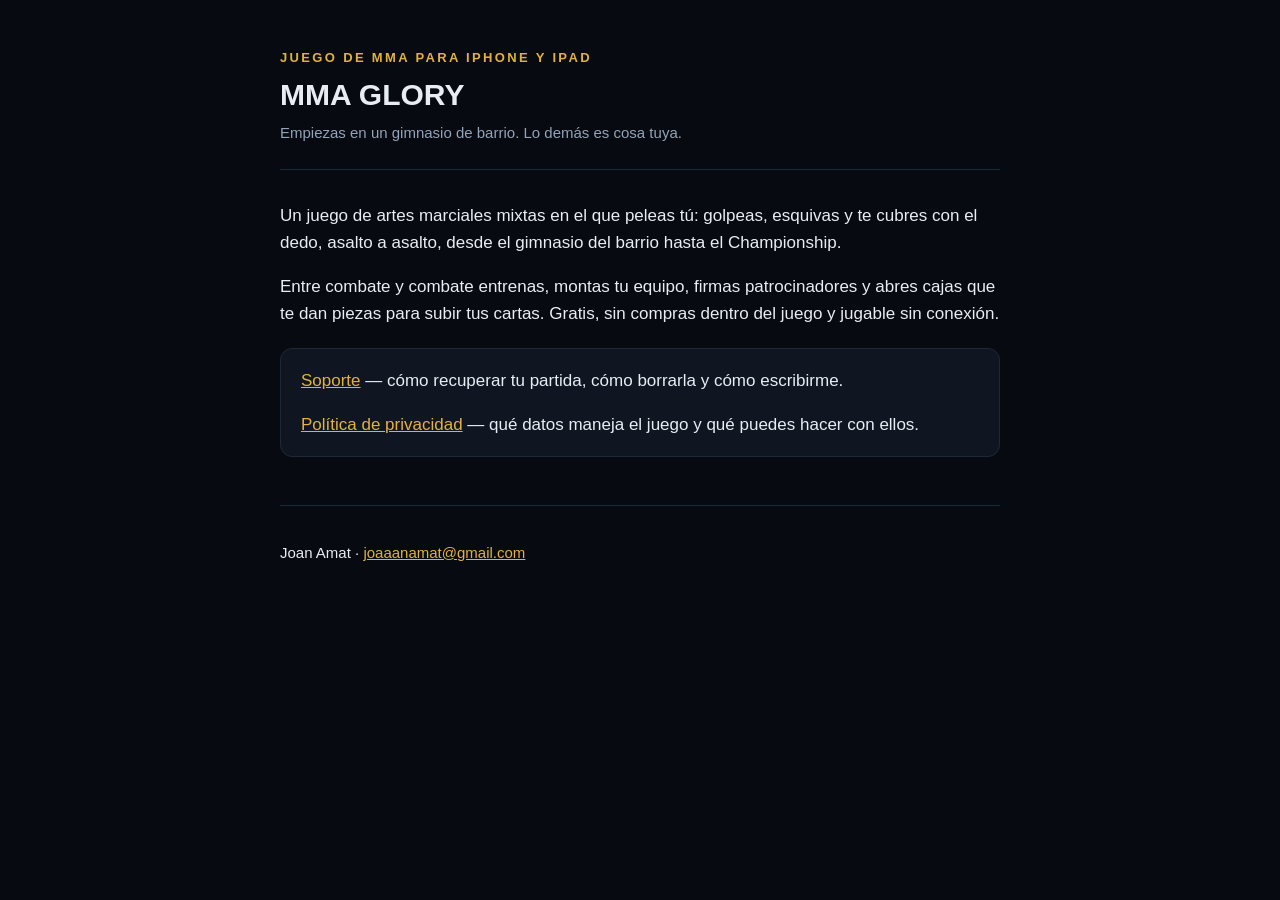
==== index.html @ bd383d32 "Add files via upload" ====
<!doctype html>
<html lang="es">
<head>
<meta charset="utf-8">
<meta name="viewport" content="width=device-width, initial-scale=1">
<title>MMA GLORY</title>
<link rel="stylesheet" href="estilo.css">
</head>
<body>
<div class="hoja">

<header>
    <p class="marca">Juego de MMA para iPhone y iPad</p>
    <h1>MMA GLORY</h1>
    <p class="fecha">Empiezas en un gimnasio de barrio. Lo demás es cosa tuya.</p>
</header>

<p>Un juego de artes marciales mixtas en el que peleas tú: golpeas,
esquivas y te cubres con el dedo, asalto a asalto, desde el gimnasio del
barrio hasta el Championship.</p>

<p>Entre combate y combate entrenas, montas tu equipo, firmas
patrocinadores y abres cajas que te dan piezas para subir tus cartas.
Gratis, sin compras dentro del juego y jugable sin conexión.</p>

<div class="caja">
    <p><a href="soporte.html">Soporte</a> —
    cómo recuperar tu partida, cómo borrarla y cómo escribirme.</p>
    <p><a href="privacidad.html">Política de privacidad</a> —
    qué datos maneja el juego y qué puedes hacer con ellos.</p>
</div>

<footer>
    <p>Joan Amat ·
    <a href="mailto:joaaanamat@gmail.com">joaaanamat@gmail.com</a></p>
</footer>

</div>
</body>
</html>
---- estilo.css ----
/* MMA GLORY — las dos páginas que Apple pide.
   Un solo archivo, sin fuentes de fuera, sin nada que cargar. */

:root {
    --fondo: #070a10;
    --panel: #0f1622;
    --borde: #1d2938;
    --texto: #e8edf4;
    --suave: #93a3b8;
    --oro: #e2b23c;
}

* { box-sizing: border-box; }

body {
    margin: 0;
    padding: 0 20px 72px;
    background: var(--fondo);
    color: var(--texto);
    font-family: -apple-system, BlinkMacSystemFont, "Segoe UI", Roboto, Helvetica, Arial, sans-serif;
    font-size: 17px;
    line-height: 1.6;
}

.hoja { max-width: 720px; margin: 0 auto; }

header {
    padding: 48px 0 24px;
    border-bottom: 1px solid var(--borde);
    margin-bottom: 32px;
}

.marca {
    font-size: 13px;
    letter-spacing: 0.18em;
    text-transform: uppercase;
    color: var(--oro);
    font-weight: 700;
    margin: 0 0 8px;
}

h1 { font-size: 30px; line-height: 1.2; margin: 0 0 8px; }
h2 { font-size: 20px; margin: 36px 0 10px; }
.fecha { color: var(--suave); font-size: 15px; margin: 0; }

p, li { color: var(--texto); }
ul { padding-left: 22px; }
li { margin-bottom: 6px; }

a { color: var(--oro); }

.caja {
    background: var(--panel);
    border: 1px solid var(--borde);
    border-radius: 12px;
    padding: 18px 20px;
    margin: 20px 0;
}

.caja p:first-child { margin-top: 0; }
.caja p:last-child { margin-bottom: 0; }

footer {
    margin-top: 48px;
    padding-top: 20px;
    border-top: 1px solid var(--borde);
    color: var(--suave);
    font-size: 15px;
}

@media (max-width: 520px) {
    body { font-size: 16px; }
    h1 { font-size: 25px; }
}
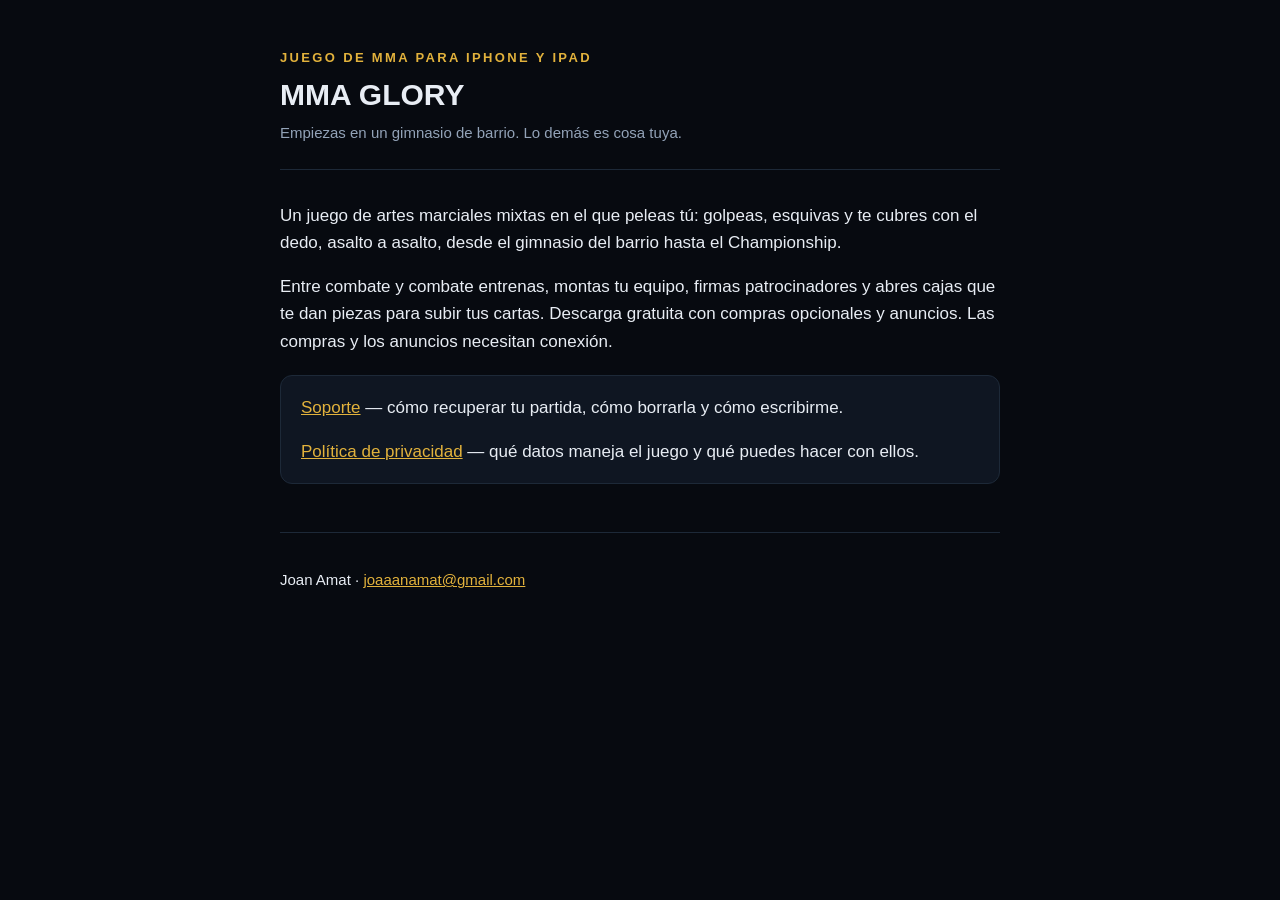
==== commit cb304afe: "Actualiza web, compras y privacidad para MMA GLORY 1.0" ====
--- a/index.html
+++ b/index.html
@@ -21,7 +21,7 @@
 
 <p>Entre combate y combate entrenas, montas tu equipo, firmas
 patrocinadores y abres cajas que te dan piezas para subir tus cartas.
-Gratis, sin compras dentro del juego y jugable sin conexión.</p>
+Descarga gratuita con compras opcionales y anuncios. Las compras y los anuncios necesitan conexión.</p>
 
 <div class="caja">
     <p><a href="soporte.html">Soporte</a> —
